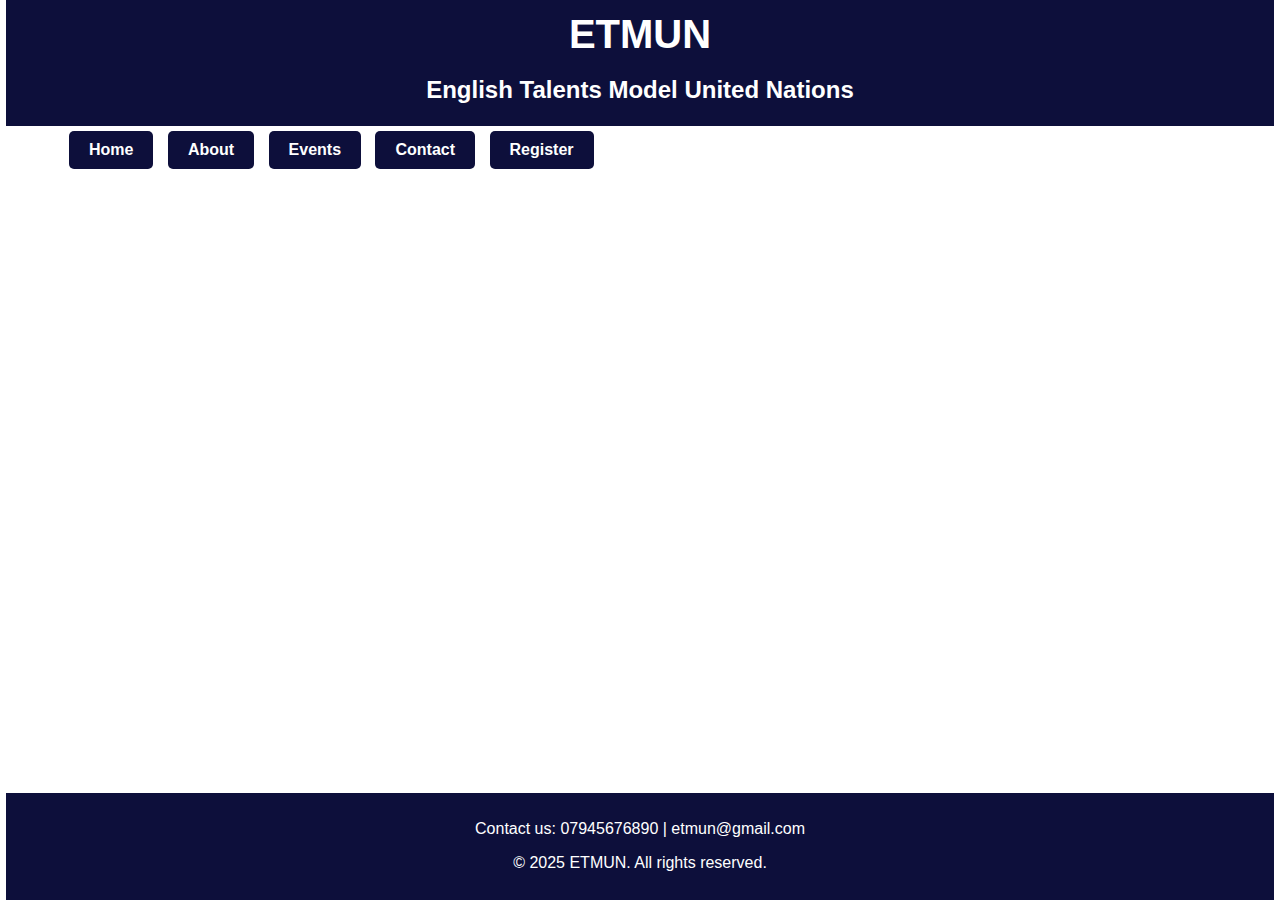
==== index.html @ 9c982068 "." ====
<!DOCTYPE html>
<html lang="en">
  <head>
    <meta charset="UTF-8" />
    <meta name="viewport" content="width=device-width, initial-scale=1.0" />
    <title>ETMUN</title>
    <link rel="stylesheet" href="style.css" />
  </head>
  <body>
    <header>
      <a class="titles" href="index.html">ETMUN</a>
      <h2 class="sub-titles">English Talents Model United Nations</h2>
    </header>

    <nav>
      <a href="index.html" class="nav-button">Home</a>
      <a href="about.html" class="nav-button">About</a>
      <a href="events.html" class="nav-button">Events</a>
      <a href="contact.html" class="nav-button">Contact</a>
      <a href="register.html" class="nav-button">Register</a>
    </nav>

    <script src="script.js"></script>

    <footer>
      <p>Contact us: 07945676890 | etmun@gmail.com</p>
      <p>© 2025 ETMUN. All rights reserved.</p>
    </footer>
  </body>
</html>
---- style.css ----
html,
body {
  height: 100%;
  display: flex;
  flex-direction: column;
  margin: 0%;
}

body {
  color: white;
  margin-left: 5%;
  margin-right: 5%;
  font-family: Helvetica, sans-serif;
  height: 100%;
}

.titles {
  color: white;
  font-size: 250%;
  font-weight: bold;
  margin-bottom: 10px;
  text-align: center;
  text-decoration: none;
}

.sub-titles {
  font-size: 150%;
  font-weight: bold;
  margin-bottom: 10px;
  text-align: center;
}

header {
  margin-left: -5%;
  margin-right: -5%;
  text-align: center;
  padding: 1%;
  background-color: #0d0f3b;
}
footer {
  margin-top: auto;
  margin-left: -5%;
  margin-right: -5%;
  text-align: center;
  padding: 1%;
  background-color: #0d0f3b;
}

.nav-button {
  display: inline-block;
  padding: 10px 20px;
  margin: 5px;
  background-color: #0d0f3b;
  color: white;
  text-decoration: none;
  font-weight: bold;
  border-radius: 5px;
  transition: background 0.3s ease-in-out;
}

.nav-button:hover {
  background-color: #161972;
}
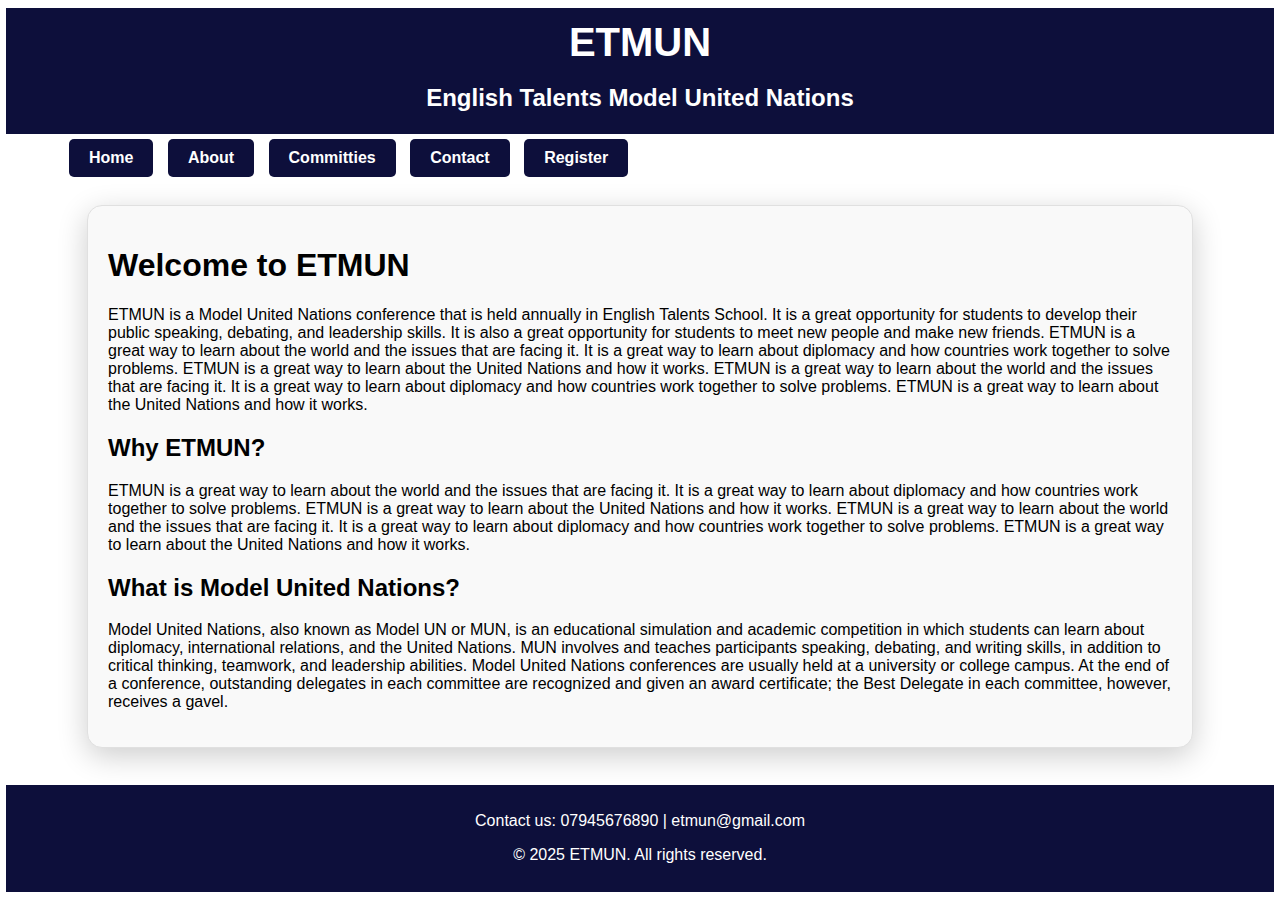
==== commit d0fd3809: "." ====
--- a/index.html
+++ b/index.html
@@ -11,20 +11,57 @@
       <a class="titles" href="index.html">ETMUN</a>
       <h2 class="sub-titles">English Talents Model United Nations</h2>
     </header>
-
     <nav>
       <a href="index.html" class="nav-button">Home</a>
       <a href="about.html" class="nav-button">About</a>
-      <a href="events.html" class="nav-button">Events</a>
+      <a href="comitties.html" class="nav-button">Committies</a>
       <a href="contact.html" class="nav-button">Contact</a>
       <a href="register.html" class="nav-button">Register</a>
     </nav>
-
-    <script src="script.js"></script>
+    <section class="content">
+      <h1>Welcome to ETMUN</h1>
+      <p>
+        ETMUN is a Model United Nations conference that is held annually in
+        English Talents School. It is a great opportunity for students to
+        develop their public speaking, debating, and leadership skills. It is
+        also a great opportunity for students to meet new people and make new
+        friends. ETMUN is a great way to learn about the world and the issues
+        that are facing it. It is a great way to learn about diplomacy and how
+        countries work together to solve problems. ETMUN is a great way to learn
+        about the United Nations and how it works. ETMUN is a great way to learn
+        about the world and the issues that are facing it. It is a great way to
+        learn about diplomacy and how countries work together to solve problems.
+        ETMUN is a great way to learn about the United Nations and how it works.
+      </p>
+      <h2>Why ETMUN?</h2>
+      <p>
+        ETMUN is a great way to learn about the world and the issues that are
+        facing it. It is a great way to learn about diplomacy and how countries
+        work together to solve problems. ETMUN is a great way to learn about the
+        United Nations and how it works. ETMUN is a great way to learn about the
+        world and the issues that are facing it. It is a great way to learn
+        about diplomacy and how countries work together to solve problems. ETMUN
+        is a great way to learn about the United Nations and how it works.
+      </p>
+      <h2>What is Model United Nations?</h2>
+      <p>
+        Model United Nations, also known as Model UN or MUN, is an educational
+        simulation and academic competition in which students can learn about
+        diplomacy, international relations, and the United Nations. MUN involves
+        and teaches participants speaking, debating, and writing skills, in
+        addition to critical thinking, teamwork, and leadership abilities. Model
+        United Nations conferences are usually held at a university or college
+        campus. At the end of a conference, outstanding delegates in each
+        committee are recognized and given an award certificate; the Best
+        Delegate in each committee, however, receives a gavel.
+      </p>
+    </section>
 
     <footer>
       <p>Contact us: 07945676890 | etmun@gmail.com</p>
       <p>© 2025 ETMUN. All rights reserved.</p>
     </footer>
+
+    <script src="script.js"></script>
   </body>
 </html>
--- a/style.css
+++ b/style.css
@@ -3,7 +3,6 @@
   height: 100%;
   display: flex;
   flex-direction: column;
-  margin: 0%;
 }
 
 body {
@@ -56,8 +55,24 @@
   font-weight: bold;
   border-radius: 5px;
   transition: background 0.3s ease-in-out;
+  transition: scale 1s ease-in-out;
 }
 
 .nav-button:hover {
   background-color: #161972;
+  transform: scale(1.1);
 }
+.content {
+  margin: 2%;
+  color: black; /* Text color */
+  padding: 20px; /* Increased padding for a more spacious feel */
+  border-radius: 15px; /* Softer rounded corners */
+  box-shadow: 0 8px 30px rgba(0, 0, 0, 0.2); /* Softer and larger shadow */
+  background-color: #f9f9f9; /* Light background color for contrast */
+  border: 1px solid #e0e0e0; /* Subtle border for definition */
+  transition: transform 0.3s ease; /* Smooth transformation on hover */
+}
+
+.content:hover {
+  transform: translateY(-5px); /* Slight lift effect on hover */
+}
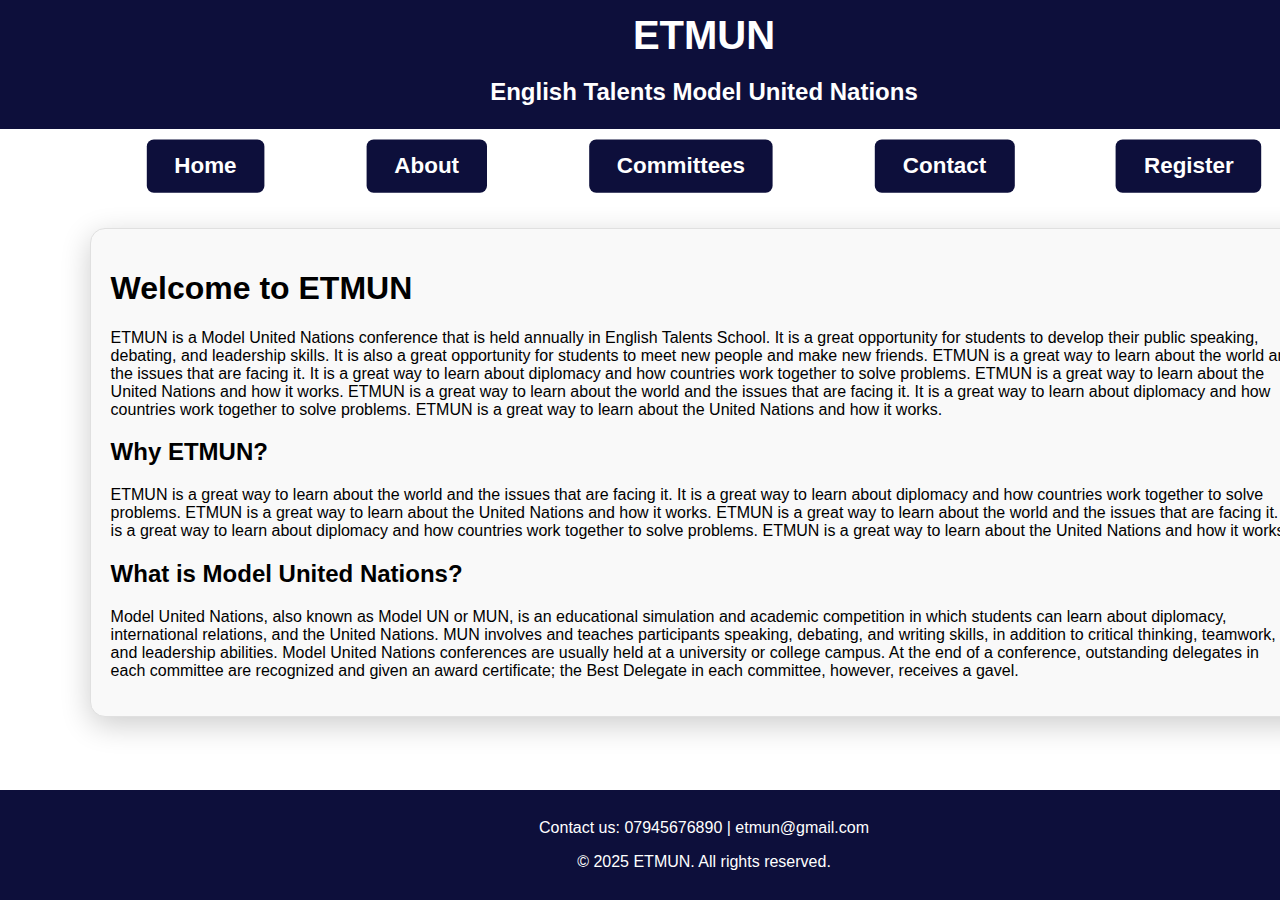
==== commit e8908940: "Fix typo in navigation link and remove unused script" ====
--- a/index.html
+++ b/index.html
@@ -14,7 +14,7 @@
     <nav>
       <a href="index.html" class="nav-button">Home</a>
       <a href="about.html" class="nav-button">About</a>
-      <a href="comitties.html" class="nav-button">Committies</a>
+      <a href="comitties.html" class="nav-button">Committees</a>
       <a href="contact.html" class="nav-button">Contact</a>
       <a href="register.html" class="nav-button">Register</a>
     </nav>
--- a/style.css
+++ b/style.css
@@ -1,16 +1,18 @@
 html,
 body {
   height: 100%;
+  width: 100%;
+  margin: 0;
   display: flex;
   flex-direction: column;
 }
-
 body {
   color: white;
   margin-left: 5%;
   margin-right: 5%;
   font-family: Helvetica, sans-serif;
   height: 100%;
+  width: 100%;
 }
 
 .titles {
@@ -21,7 +23,6 @@
   text-align: center;
   text-decoration: none;
 }
-
 .sub-titles {
   font-size: 150%;
   font-weight: bold;
@@ -45,6 +46,14 @@
   background-color: #0d0f3b;
 }
 
+nav {
+  display: flex;
+  justify-content: center;
+  align-items: center;
+  scale: 1.4;
+  padding: 1%;
+  gap: 5%;
+}
 .nav-button {
   display: inline-block;
   padding: 10px 20px;
@@ -54,14 +63,13 @@
   text-decoration: none;
   font-weight: bold;
   border-radius: 5px;
-  transition: background 0.3s ease-in-out;
-  transition: scale 1s ease-in-out;
+  transition: background 0.3s ease-in-out, transform 0.3s ease-in-out;
 }
-
 .nav-button:hover {
   background-color: #161972;
   transform: scale(1.1);
 }
+
 .content {
   margin: 2%;
   color: black; /* Text color */
@@ -72,7 +80,6 @@
   border: 1px solid #e0e0e0; /* Subtle border for definition */
   transition: transform 0.3s ease; /* Smooth transformation on hover */
 }
-
 .content:hover {
   transform: translateY(-5px); /* Slight lift effect on hover */
 }
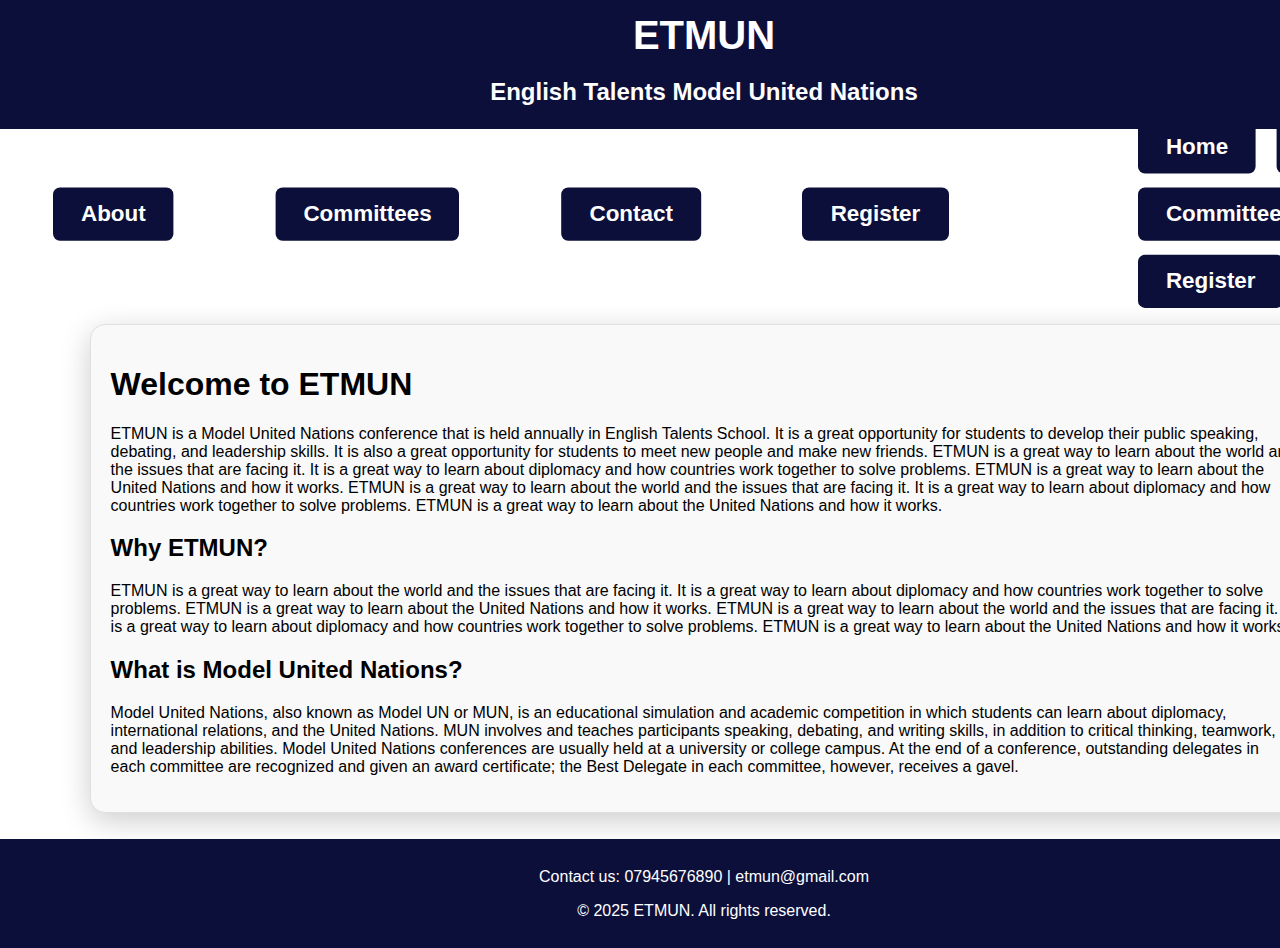
==== commit 8047e7df: "started to add responsive hamburger menu for navigation" ====
--- a/index.html
+++ b/index.html
@@ -16,8 +16,16 @@
       <a href="about.html" class="nav-button">About</a>
       <a href="comitties.html" class="nav-button">Committees</a>
       <a href="contact.html" class="nav-button">Contact</a>
-      <a href="register.html" class="nav-button">Register</a>
+      <a href="register.html" class="nav-button">Register</a> <br />
+      <div class="hamburger" id="hamburger">
+        <a href="index.html" class="nav-button">Home</a>
+        <a href="about.html" class="nav-button">About</a>
+        <a href="comitties.html" class="nav-button">Committees</a>
+        <a href="contact.html" class="nav-button">Contact</a>
+        <a href="register.html" class="nav-button">Register</a>
+      </div>
     </nav>
+
     <section class="content">
       <h1>Welcome to ETMUN</h1>
       <p>
--- a/style.css
+++ b/style.css
@@ -83,3 +83,30 @@
 .content:hover {
   transform: translateY(-5px); /* Slight lift effect on hover */
 }
+@media (max-width: 768px) {
+  nav {
+    scale: 0.55;
+    align-items: center;
+  }
+  .nav-button {
+    padding: 3% 7%;
+    border-radius: 5px;
+  }
+  header {
+    width: 100%;
+    padding-top: 5%;
+  }
+  footer {
+    width: 100%;
+  }
+  .content {
+    margin-left: -4%;
+    scale: 0.97;
+  }
+  .titles {
+    font-size: 100%;
+  }
+  .sub-titles {
+    font-size: 100%;
+  }
+}
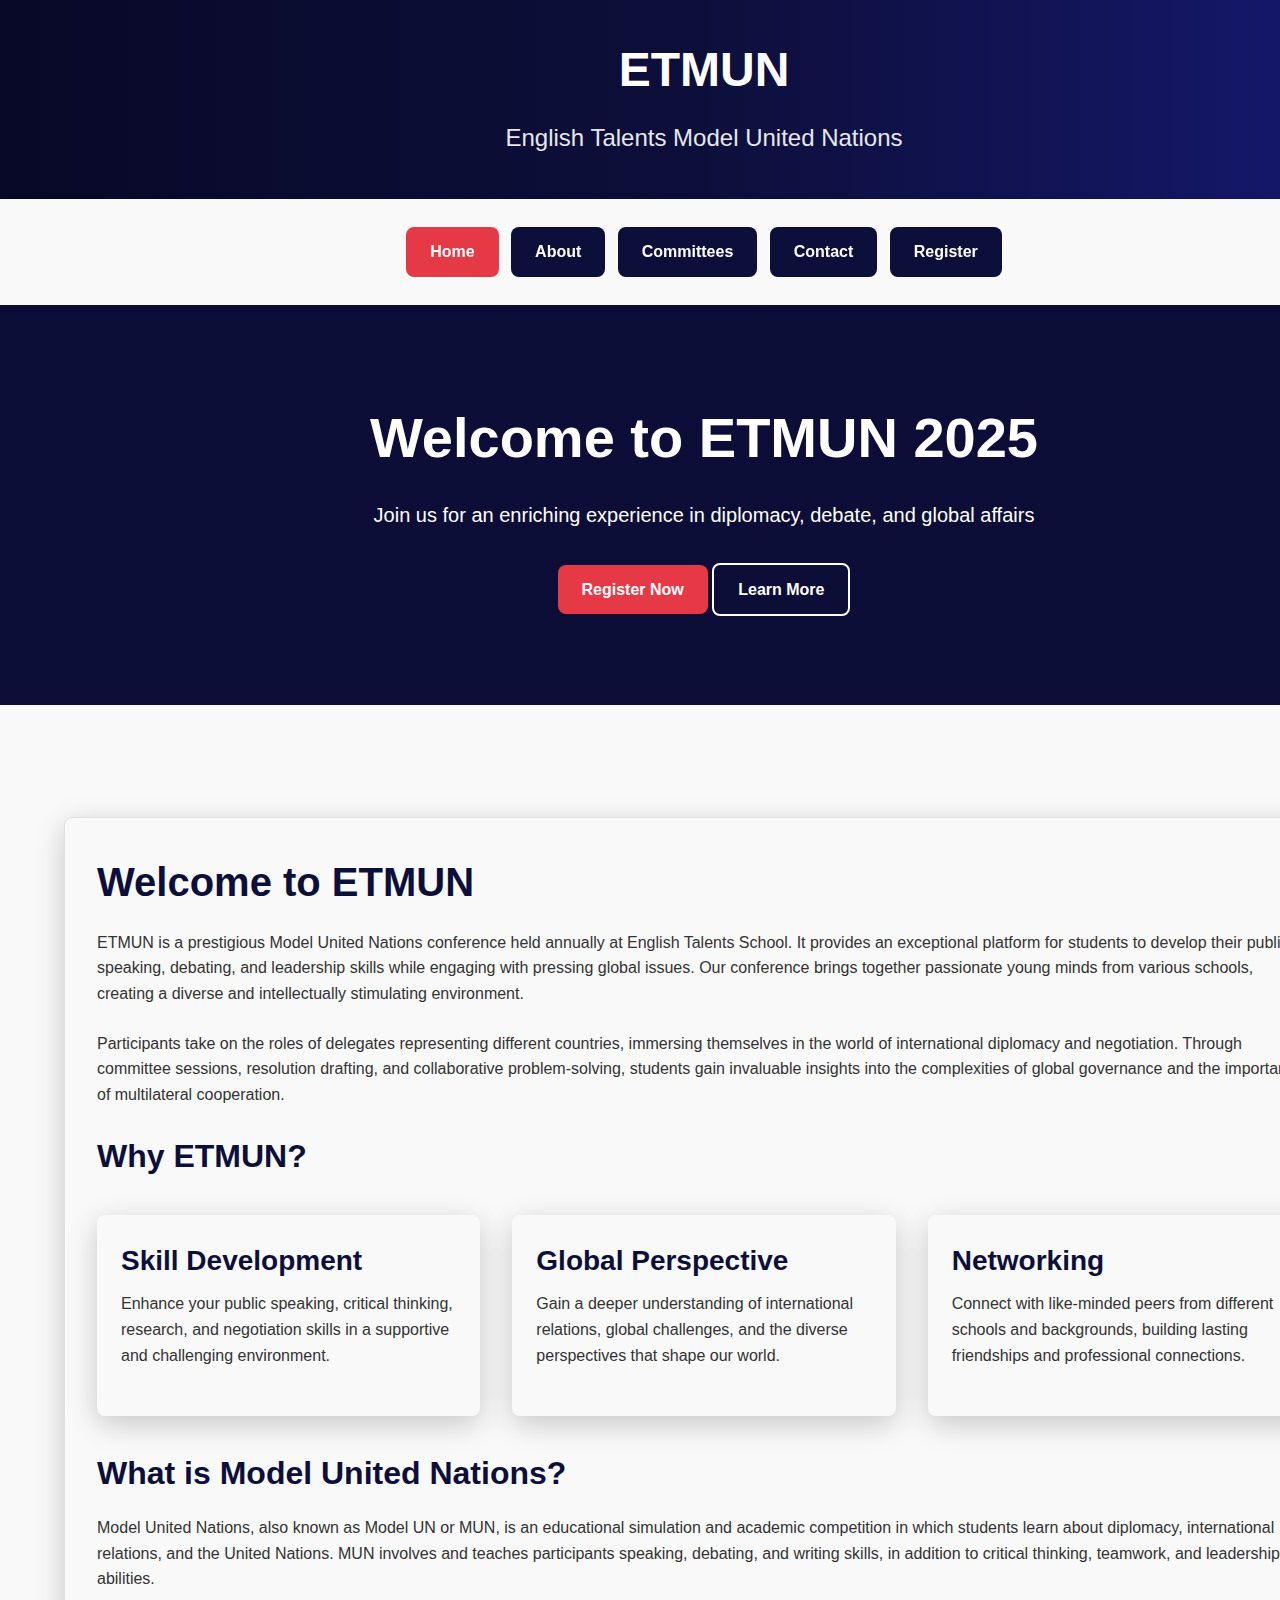
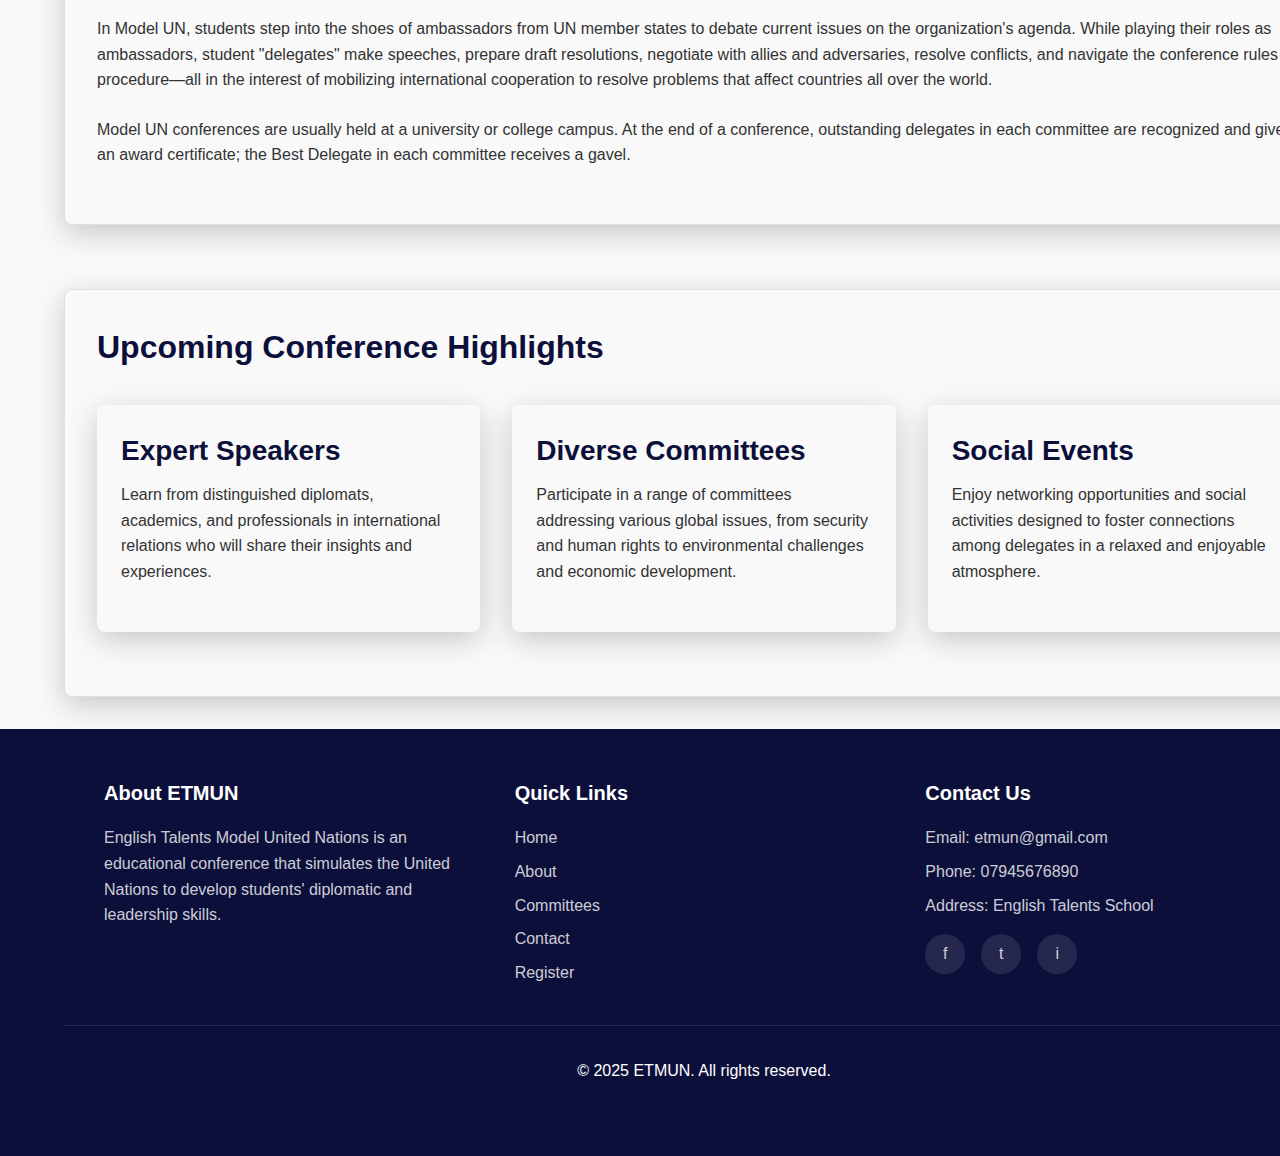
==== commit 6d982697: "Add upgrade plan and todo list for ETMUN website improvements" ====
--- a/index.html
+++ b/index.html
@@ -3,71 +3,179 @@
   <head>
     <meta charset="UTF-8" />
     <meta name="viewport" content="width=device-width, initial-scale=1.0" />
-    <title>ETMUN</title>
+    <meta name="description" content="ETMUN - English Talents Model United Nations conference for students to develop public speaking, debating, and leadership skills." />
+    <title>ETMUN - English Talents Model United Nations</title>
     <link rel="stylesheet" href="style.css" />
+    <link rel="icon" href="images/favicon.ico" type="image/x-icon" />
   </head>
   <body>
     <header>
       <a class="titles" href="index.html">ETMUN</a>
       <h2 class="sub-titles">English Talents Model United Nations</h2>
     </header>
+
     <nav>
-      <a href="index.html" class="nav-button">Home</a>
-      <a href="about.html" class="nav-button">About</a>
-      <a href="comitties.html" class="nav-button">Committees</a>
-      <a href="contact.html" class="nav-button">Contact</a>
-      <a href="register.html" class="nav-button">Register</a> <br />
-      <div class="hamburger" id="hamburger">
+      <button class="mobile-menu-btn">☰</button>
+      <div class="nav-links">
         <a href="index.html" class="nav-button">Home</a>
         <a href="about.html" class="nav-button">About</a>
-        <a href="comitties.html" class="nav-button">Committees</a>
+        <a href="committees.html" class="nav-button">Committees</a>
         <a href="contact.html" class="nav-button">Contact</a>
         <a href="register.html" class="nav-button">Register</a>
       </div>
     </nav>
 
-    <section class="content">
+    <section class="hero">
+      <div class="hero-content">
+        <h1>Welcome to ETMUN 2025</h1>
+        <p>Join us for an enriching experience in diplomacy, debate, and global affairs</p>
+        <div>
+          <a href="register.html" class="btn">Register Now</a>
+          <a href="#about-section" class="btn btn-outline">Learn More</a>
+        </div>
+      </div>
+    </section>
+
+    <div id="countdown" class="countdown text-center mb-5"></div>
+
+    <section id="about-section" class="content">
       <h1>Welcome to ETMUN</h1>
       <p>
-        ETMUN is a Model United Nations conference that is held annually in
-        English Talents School. It is a great opportunity for students to
-        develop their public speaking, debating, and leadership skills. It is
-        also a great opportunity for students to meet new people and make new
-        friends. ETMUN is a great way to learn about the world and the issues
-        that are facing it. It is a great way to learn about diplomacy and how
-        countries work together to solve problems. ETMUN is a great way to learn
-        about the United Nations and how it works. ETMUN is a great way to learn
-        about the world and the issues that are facing it. It is a great way to
-        learn about diplomacy and how countries work together to solve problems.
-        ETMUN is a great way to learn about the United Nations and how it works.
+        ETMUN is a prestigious Model United Nations conference held annually at
+        English Talents School. It provides an exceptional platform for students to
+        develop their public speaking, debating, and leadership skills while
+        engaging with pressing global issues. Our conference brings together
+        passionate young minds from various schools, creating a diverse and
+        intellectually stimulating environment.
       </p>
+      <p>
+        Participants take on the roles of delegates representing different countries,
+        immersing themselves in the world of international diplomacy and
+        negotiation. Through committee sessions, resolution drafting, and
+        collaborative problem-solving, students gain invaluable insights into the
+        complexities of global governance and the importance of multilateral
+        cooperation.
+      </p>
+
       <h2>Why ETMUN?</h2>
-      <p>
-        ETMUN is a great way to learn about the world and the issues that are
-        facing it. It is a great way to learn about diplomacy and how countries
-        work together to solve problems. ETMUN is a great way to learn about the
-        United Nations and how it works. ETMUN is a great way to learn about the
-        world and the issues that are facing it. It is a great way to learn
-        about diplomacy and how countries work together to solve problems. ETMUN
-        is a great way to learn about the United Nations and how it works.
-      </p>
+      <div class="card-container">
+        <div class="card">
+          <div class="card-content">
+            <h3>Skill Development</h3>
+            <p>
+              Enhance your public speaking, critical thinking, research, and
+              negotiation skills in a supportive and challenging environment.
+            </p>
+          </div>
+        </div>
+        <div class="card">
+          <div class="card-content">
+            <h3>Global Perspective</h3>
+            <p>
+              Gain a deeper understanding of international relations, global
+              challenges, and the diverse perspectives that shape our world.
+            </p>
+          </div>
+        </div>
+        <div class="card">
+          <div class="card-content">
+            <h3>Networking</h3>
+            <p>
+              Connect with like-minded peers from different schools and backgrounds,
+              building lasting friendships and professional connections.
+            </p>
+          </div>
+        </div>
+      </div>
+
       <h2>What is Model United Nations?</h2>
       <p>
         Model United Nations, also known as Model UN or MUN, is an educational
-        simulation and academic competition in which students can learn about
+        simulation and academic competition in which students learn about
         diplomacy, international relations, and the United Nations. MUN involves
         and teaches participants speaking, debating, and writing skills, in
-        addition to critical thinking, teamwork, and leadership abilities. Model
-        United Nations conferences are usually held at a university or college
+        addition to critical thinking, teamwork, and leadership abilities.
+      </p>
+      <p>
+        In Model UN, students step into the shoes of ambassadors from UN member
+        states to debate current issues on the organization's agenda. While
+        playing their roles as ambassadors, student "delegates" make speeches,
+        prepare draft resolutions, negotiate with allies and adversaries, resolve
+        conflicts, and navigate the conference rules of procedure—all in the
+        interest of mobilizing international cooperation to resolve problems that
+        affect countries all over the world.
+      </p>
+      <p>
+        Model UN conferences are usually held at a university or college
         campus. At the end of a conference, outstanding delegates in each
         committee are recognized and given an award certificate; the Best
-        Delegate in each committee, however, receives a gavel.
+        Delegate in each committee receives a gavel.
       </p>
     </section>
 
+    <section class="content">
+      <h2>Upcoming Conference Highlights</h2>
+      <div class="card-container">
+        <div class="card">
+          <div class="card-content">
+            <h3>Expert Speakers</h3>
+            <p>
+              Learn from distinguished diplomats, academics, and professionals in
+              international relations who will share their insights and experiences.
+            </p>
+          </div>
+        </div>
+        <div class="card">
+          <div class="card-content">
+            <h3>Diverse Committees</h3>
+            <p>
+              Participate in a range of committees addressing various global issues,
+              from security and human rights to environmental challenges and economic
+              development.
+            </p>
+          </div>
+        </div>
+        <div class="card">
+          <div class="card-content">
+            <h3>Social Events</h3>
+            <p>
+              Enjoy networking opportunities and social activities designed to foster
+              connections among delegates in a relaxed and enjoyable atmosphere.
+            </p>
+          </div>
+        </div>
+      </div>
+    </section>
+
     <footer>
-      <p>Contact us: 07945676890 | etmun@gmail.com</p>
-      <p>© 2025 ETMUN. All rights reserved.</p>
+      <div class="footer-container">
+        <div class="footer-section">
+          <h3>About ETMUN</h3>
+          <p>English Talents Model United Nations is an educational conference that simulates the United Nations to develop students' diplomatic and leadership skills.</p>
+        </div>
+        <div class="footer-section">
+          <h3>Quick Links</h3>
+          <p><a href="index.html">Home</a></p>
+          <p><a href="about.html">About</a></p>
+          <p><a href="committees.html">Committees</a></p>
+          <p><a href="contact.html">Contact</a></p>
+          <p><a href="register.html">Register</a></p>
+        </div>
+        <div class="footer-section">
+          <h3>Contact Us</h3>
+          <p>Email: etmun@gmail.com</p>
+          <p>Phone: 07945676890</p>
+          <p>Address: English Talents School</p>
+          <div class="social-links">
+            <a href="#" aria-label="Facebook">f</a>
+            <a href="#" aria-label="Twitter">t</a>
+            <a href="#" aria-label="Instagram">i</a>
+          </div>
+        </div>
+      </div>
+      <div class="copyright">
+        <p>© 2025 ETMUN. All rights reserved.</p>
+      </div>
     </footer>
 
     <script src="script.js"></script>
--- a/style.css
+++ b/style.css
@@ -1,3 +1,26 @@
+/* ETMUN Website Styles - Upgraded Version */
+:root {
+  --primary-color: #0d0f3b;
+  --primary-light: #161972;
+  --primary-dark: #080928;
+  --accent-color: #e63946;
+  --text-light: #ffffff;
+  --text-dark: #333333;
+  --background-light: #f9f9f9;
+  --background-gray: #f1f1f1;
+  --shadow: 0 8px 30px rgba(0, 0, 0, 0.2);
+  --transition: all 0.3s ease;
+  --border-radius: 8px;
+  --container-padding: 5%;
+}
+
+/* Base Styles */
+* {
+  box-sizing: border-box;
+  margin: 0;
+  padding: 0;
+}
+
 html,
 body {
   height: 100%;
@@ -5,108 +28,468 @@
   margin: 0;
   display: flex;
   flex-direction: column;
-}
+  font-family: 'Helvetica Neue', Helvetica, Arial, sans-serif;
+  line-height: 1.6;
+  color: var(--text-dark);
+  background-color: var(--background-light);
+}
+
 body {
-  color: white;
-  margin-left: 5%;
-  margin-right: 5%;
-  font-family: Helvetica, sans-serif;
-  height: 100%;
-  width: 100%;
+  margin-left: var(--container-padding);
+  margin-right: var(--container-padding);
+}
+
+/* Typography */
+h1, h2, h3, h4, h5, h6 {
+  margin-bottom: 1rem;
+  color: var(--primary-color);
+  font-weight: bold;
+}
+
+h1 {
+  font-size: 2.5rem;
+}
+
+h2 {
+  font-size: 2rem;
+}
+
+h3 {
+  font-size: 1.75rem;
+}
+
+p {
+  margin-bottom: 1.5rem;
+}
+
+a {
+  color: var(--primary-light);
+  text-decoration: none;
+  transition: var(--transition);
+}
+
+a:hover {
+  color: var(--accent-color);
+}
+
+/* Header Styles */
+header {
+  margin-left: calc(-1 * var(--container-padding));
+  margin-right: calc(-1 * var(--container-padding));
+  text-align: center;
+  padding: 2rem 1rem;
+  background-color: var(--primary-color);
+  background-image: linear-gradient(to right, var(--primary-dark), var(--primary-color), var(--primary-light));
+  box-shadow: var(--shadow);
 }
 
 .titles {
-  color: white;
-  font-size: 250%;
+  color: var(--text-light);
+  font-size: 3rem;
   font-weight: bold;
   margin-bottom: 10px;
   text-align: center;
   text-decoration: none;
-}
+  display: inline-block;
+  transition: var(--transition);
+}
+
+.titles:hover {
+  transform: scale(1.05);
+  color: var(--text-light);
+}
+
 .sub-titles {
-  font-size: 150%;
-  font-weight: bold;
+  color: var(--text-light);
+  font-size: 1.5rem;
+  font-weight: normal;
   margin-bottom: 10px;
   text-align: center;
-}
-
-header {
-  margin-left: -5%;
-  margin-right: -5%;
-  text-align: center;
-  padding: 1%;
-  background-color: #0d0f3b;
-}
-footer {
-  margin-top: auto;
-  margin-left: -5%;
-  margin-right: -5%;
-  text-align: center;
-  padding: 1%;
-  background-color: #0d0f3b;
-}
-
+  opacity: 0.9;
+}
+
+/* Navigation */
 nav {
   display: flex;
   justify-content: center;
   align-items: center;
-  scale: 1.4;
-  padding: 1%;
-  gap: 5%;
-}
+  padding: 1.5rem 0;
+  gap: 1rem;
+  flex-wrap: wrap;
+  position: sticky;
+  top: 0;
+  background-color: var(--background-light);
+  z-index: 100;
+  margin-left: calc(-1 * var(--container-padding));
+  margin-right: calc(-1 * var(--container-padding));
+  padding-left: var(--container-padding);
+  padding-right: var(--container-padding);
+  box-shadow: 0 2px 10px rgba(0, 0, 0, 0.1);
+}
+
 .nav-button {
   display: inline-block;
-  padding: 10px 20px;
-  margin: 5px;
-  background-color: #0d0f3b;
-  color: white;
+  padding: 0.75rem 1.5rem;
+  margin: 0.25rem;
+  background-color: var(--primary-color);
+  color: var(--text-light);
   text-decoration: none;
   font-weight: bold;
-  border-radius: 5px;
-  transition: background 0.3s ease-in-out, transform 0.3s ease-in-out;
-}
+  border-radius: var(--border-radius);
+  transition: var(--transition);
+}
+
 .nav-button:hover {
-  background-color: #161972;
-  transform: scale(1.1);
-}
-
+  background-color: var(--primary-light);
+  transform: translateY(-3px);
+  box-shadow: 0 4px 8px rgba(0, 0, 0, 0.2);
+}
+
+.nav-button.active {
+  background-color: var(--accent-color);
+}
+
+.mobile-menu-btn {
+  display: none;
+  background: none;
+  border: none;
+  font-size: 1.5rem;
+  color: var(--primary-color);
+  cursor: pointer;
+}
+
+/* Content Sections */
 .content {
-  margin: 2%;
-  color: black; /* Text color */
-  padding: 20px; /* Increased padding for a more spacious feel */
-  border-radius: 15px; /* Softer rounded corners */
-  box-shadow: 0 8px 30px rgba(0, 0, 0, 0.2); /* Softer and larger shadow */
-  background-color: #f9f9f9; /* Light background color for contrast */
-  border: 1px solid #e0e0e0; /* Subtle border for definition */
-  transition: transform 0.3s ease; /* Smooth transformation on hover */
-}
+  margin: 2rem 0;
+  color: var(--text-dark);
+  padding: 2rem;
+  border-radius: var(--border-radius);
+  box-shadow: var(--shadow);
+  background-color: var(--background-light);
+  border: 1px solid #e0e0e0;
+  transition: var(--transition);
+}
+
 .content:hover {
-  transform: translateY(-5px); /* Slight lift effect on hover */
-}
+  transform: translateY(-5px);
+  box-shadow: 0 12px 30px rgba(0, 0, 0, 0.15);
+}
+
+/* Hero Section */
+.hero {
+  position: relative;
+  margin-left: calc(-1 * var(--container-padding));
+  margin-right: calc(-1 * var(--container-padding));
+  height: 60vh;
+  min-height: 400px;
+  display: flex;
+  align-items: center;
+  justify-content: center;
+  text-align: center;
+  color: var(--text-light);
+  background-color: var(--primary-dark);
+  background-image: linear-gradient(rgba(13, 15, 59, 0.8), rgba(13, 15, 59, 0.8)), url('images/hero-background.jpg');
+  background-size: cover;
+  background-position: center;
+  margin-bottom: 2rem;
+}
+
+.hero-content {
+  max-width: 800px;
+  padding: 2rem;
+}
+
+.hero h1 {
+  font-size: 3.5rem;
+  margin-bottom: 1rem;
+  color: var(--text-light);
+}
+
+.hero p {
+  font-size: 1.25rem;
+  margin-bottom: 2rem;
+}
+
+.btn {
+  display: inline-block;
+  padding: 0.75rem 1.5rem;
+  background-color: var(--accent-color);
+  color: var(--text-light);
+  text-decoration: none;
+  font-weight: bold;
+  border-radius: var(--border-radius);
+  transition: var(--transition);
+  border: none;
+  cursor: pointer;
+}
+
+.btn:hover {
+  background-color: #d32836;
+  transform: translateY(-3px);
+  box-shadow: 0 4px 8px rgba(0, 0, 0, 0.2);
+}
+
+.btn-outline {
+  background-color: transparent;
+  border: 2px solid var(--text-light);
+}
+
+.btn-outline:hover {
+  background-color: var(--text-light);
+  color: var(--primary-color);
+}
+
+/* Card Layout */
+.card-container {
+  display: grid;
+  grid-template-columns: repeat(auto-fill, minmax(300px, 1fr));
+  gap: 2rem;
+  margin: 2rem 0;
+}
+
+.card {
+  background-color: var(--background-light);
+  border-radius: var(--border-radius);
+  box-shadow: var(--shadow);
+  overflow: hidden;
+  transition: var(--transition);
+}
+
+.card:hover {
+  transform: translateY(-10px);
+  box-shadow: 0 15px 30px rgba(0, 0, 0, 0.2);
+}
+
+.card-img {
+  width: 100%;
+  height: 200px;
+  object-fit: cover;
+}
+
+.card-content {
+  padding: 1.5rem;
+}
+
+.card h3 {
+  margin-bottom: 0.5rem;
+}
+
+/* Form Styles */
+.form-group {
+  margin-bottom: 1.5rem;
+}
+
+label {
+  display: block;
+  margin-bottom: 0.5rem;
+  font-weight: bold;
+}
+
+input, textarea, select {
+  width: 100%;
+  padding: 0.75rem;
+  border: 1px solid #ddd;
+  border-radius: var(--border-radius);
+  font-family: inherit;
+  font-size: 1rem;
+  transition: var(--transition);
+}
+
+input:focus, textarea:focus, select:focus {
+  outline: none;
+  border-color: var(--primary-light);
+  box-shadow: 0 0 0 3px rgba(22, 25, 114, 0.1);
+}
+
+textarea {
+  min-height: 150px;
+  resize: vertical;
+}
+
+/* Footer */
+footer {
+  margin-top: auto;
+  margin-left: calc(-1 * var(--container-padding));
+  margin-right: calc(-1 * var(--container-padding));
+  background-color: var(--primary-color);
+  color: var(--text-light);
+  padding: 3rem var(--container-padding);
+}
+
+.footer-container {
+  display: grid;
+  grid-template-columns: repeat(auto-fit, minmax(250px, 1fr));
+  gap: 2rem;
+  max-width: 1200px;
+  margin: 0 auto;
+}
+
+.footer-section h3 {
+  color: var(--text-light);
+  margin-bottom: 1rem;
+  font-size: 1.25rem;
+}
+
+.footer-section p, .footer-section a {
+  color: rgba(255, 255, 255, 0.8);
+  margin-bottom: 0.5rem;
+}
+
+.footer-section a:hover {
+  color: var(--text-light);
+}
+
+.social-links {
+  display: flex;
+  gap: 1rem;
+  margin-top: 1rem;
+}
+
+.social-links a {
+  display: inline-flex;
+  align-items: center;
+  justify-content: center;
+  width: 40px;
+  height: 40px;
+  background-color: rgba(255, 255, 255, 0.1);
+  border-radius: 50%;
+  transition: var(--transition);
+}
+
+.social-links a:hover {
+  background-color: var(--accent-color);
+  transform: translateY(-3px);
+}
+
+.copyright {
+  text-align: center;
+  padding-top: 2rem;
+  margin-top: 2rem;
+  border-top: 1px solid rgba(255, 255, 255, 0.1);
+}
+
+/* Utility Classes */
+.text-center {
+  text-align: center;
+}
+
+.mt-1 { margin-top: 0.5rem; }
+.mt-2 { margin-top: 1rem; }
+.mt-3 { margin-top: 1.5rem; }
+.mt-4 { margin-top: 2rem; }
+.mt-5 { margin-top: 3rem; }
+
+.mb-1 { margin-bottom: 0.5rem; }
+.mb-2 { margin-bottom: 1rem; }
+.mb-3 { margin-bottom: 1.5rem; }
+.mb-4 { margin-bottom: 2rem; }
+.mb-5 { margin-bottom: 3rem; }
+
+/* Accordion */
+.accordion {
+  margin-bottom: 1rem;
+}
+
+.accordion-header {
+  background-color: var(--background-gray);
+  padding: 1rem;
+  cursor: pointer;
+  border-radius: var(--border-radius);
+  font-weight: bold;
+  display: flex;
+  justify-content: space-between;
+  align-items: center;
+  transition: var(--transition);
+}
+
+.accordion-header:hover {
+  background-color: #e9e9e9;
+}
+
+.accordion-content {
+  padding: 0;
+  max-height: 0;
+  overflow: hidden;
+  transition: max-height 0.3s ease, padding 0.3s ease;
+}
+
+.accordion-content.active {
+  padding: 1rem;
+  max-height: 500px;
+  border: 1px solid #e9e9e9;
+  border-top: none;
+  border-radius: 0 0 var(--border-radius) var(--border-radius);
+}
+
+/* Responsive Design */
+@media (max-width: 992px) {
+  .hero h1 {
+    font-size: 3rem;
+  }
+}
+
 @media (max-width: 768px) {
+  :root {
+    --container-padding: 3%;
+  }
+  
+  .hero {
+    height: 50vh;
+  }
+  
+  .hero h1 {
+    font-size: 2.5rem;
+  }
+  
+  .mobile-menu-btn {
+    display: block;
+  }
+  
   nav {
-    scale: 0.55;
-    align-items: center;
-  }
+    flex-direction: column;
+    align-items: flex-start;
+    padding: 1rem var(--container-padding);
+  }
+  
+  .nav-links {
+    display: none;
+    width: 100%;
+    flex-direction: column;
+  }
+  
+  .nav-links.active {
+    display: flex;
+  }
+  
   .nav-button {
-    padding: 3% 7%;
-    border-radius: 5px;
-  }
-  header {
     width: 100%;
-    padding-top: 5%;
-  }
-  footer {
-    width: 100%;
-  }
+    text-align: center;
+    margin: 0.25rem 0;
+  }
+}
+
+@media (max-width: 576px) {
+  h1 {
+    font-size: 2rem;
+  }
+  
+  h2 {
+    font-size: 1.75rem;
+  }
+  
+  .hero h1 {
+    font-size: 2rem;
+  }
+  
+  .hero p {
+    font-size: 1rem;
+  }
+  
   .content {
-    margin-left: -4%;
-    scale: 0.97;
-  }
-  .titles {
-    font-size: 100%;
-  }
-  .sub-titles {
-    font-size: 100%;
-  }
-}
+    padding: 1.5rem;
+  }
+  
+  .footer-container {
+    grid-template-columns: 1fr;
+  }
+}
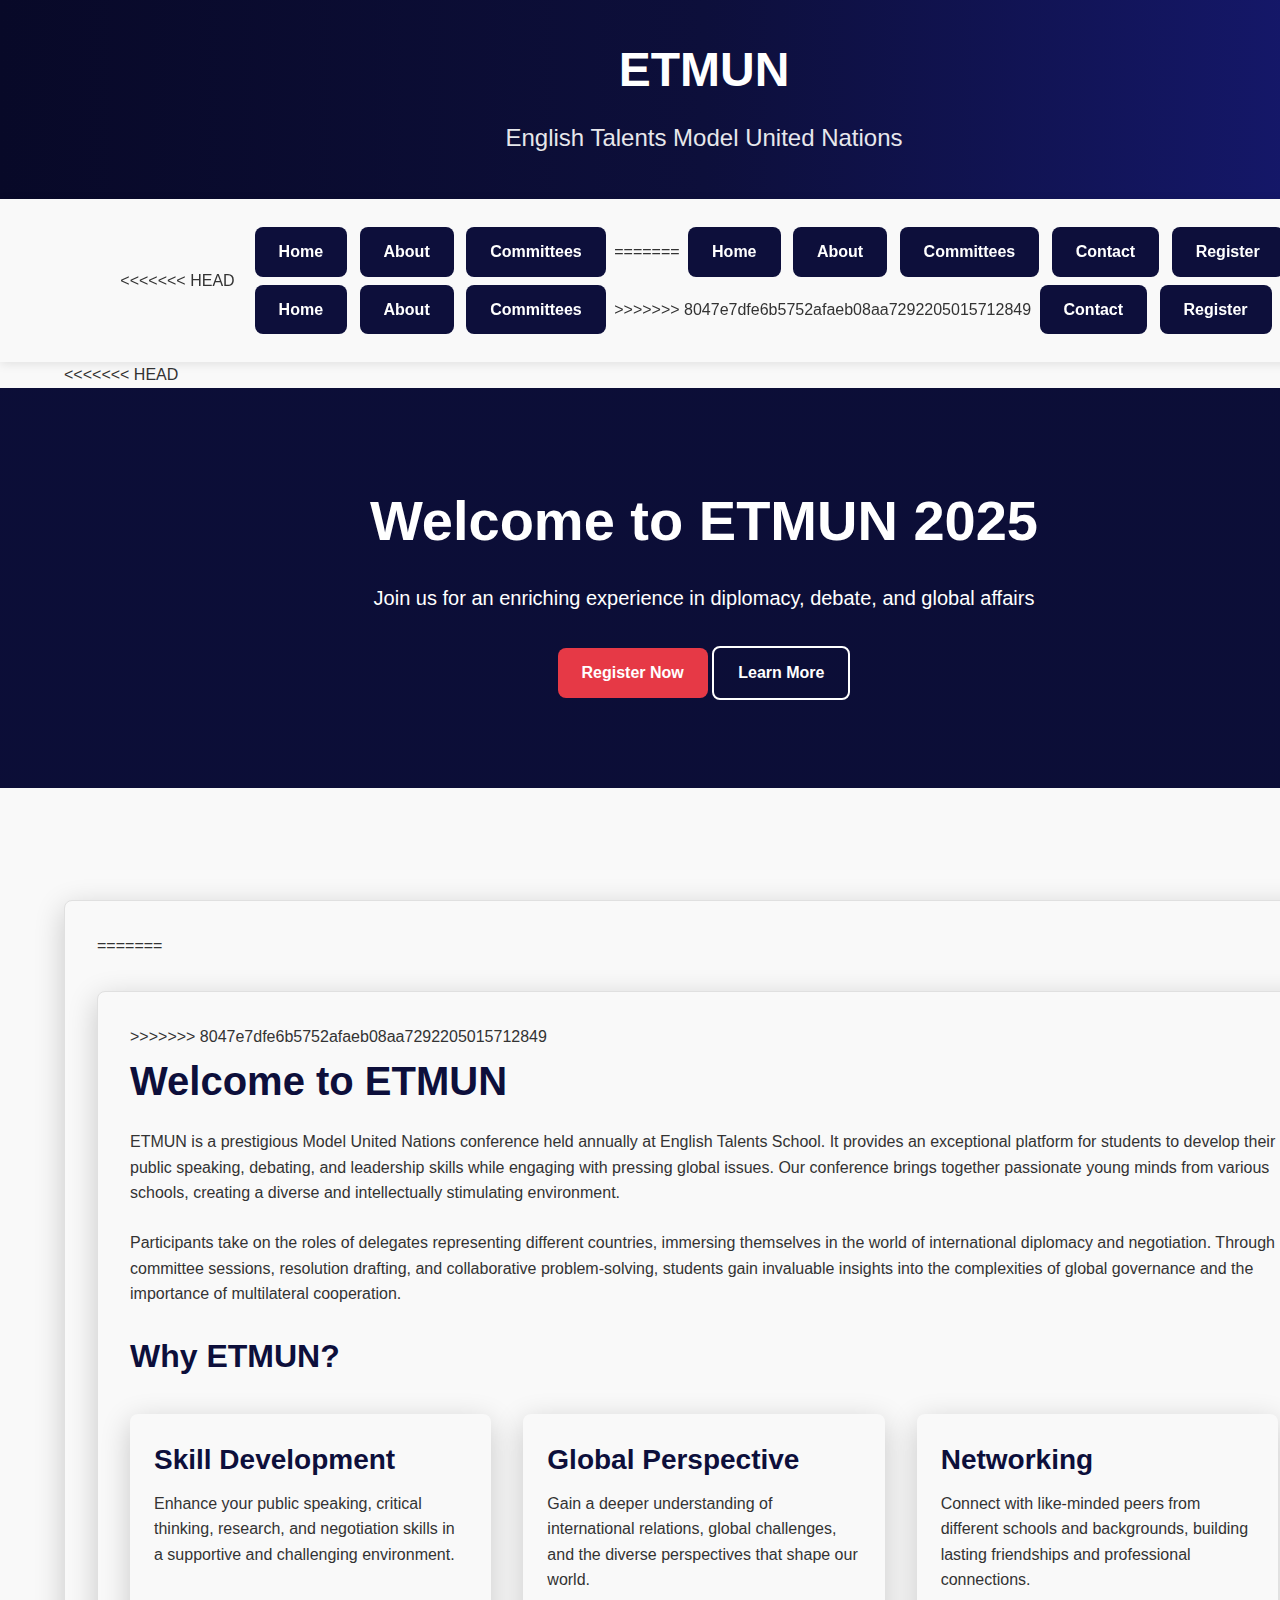
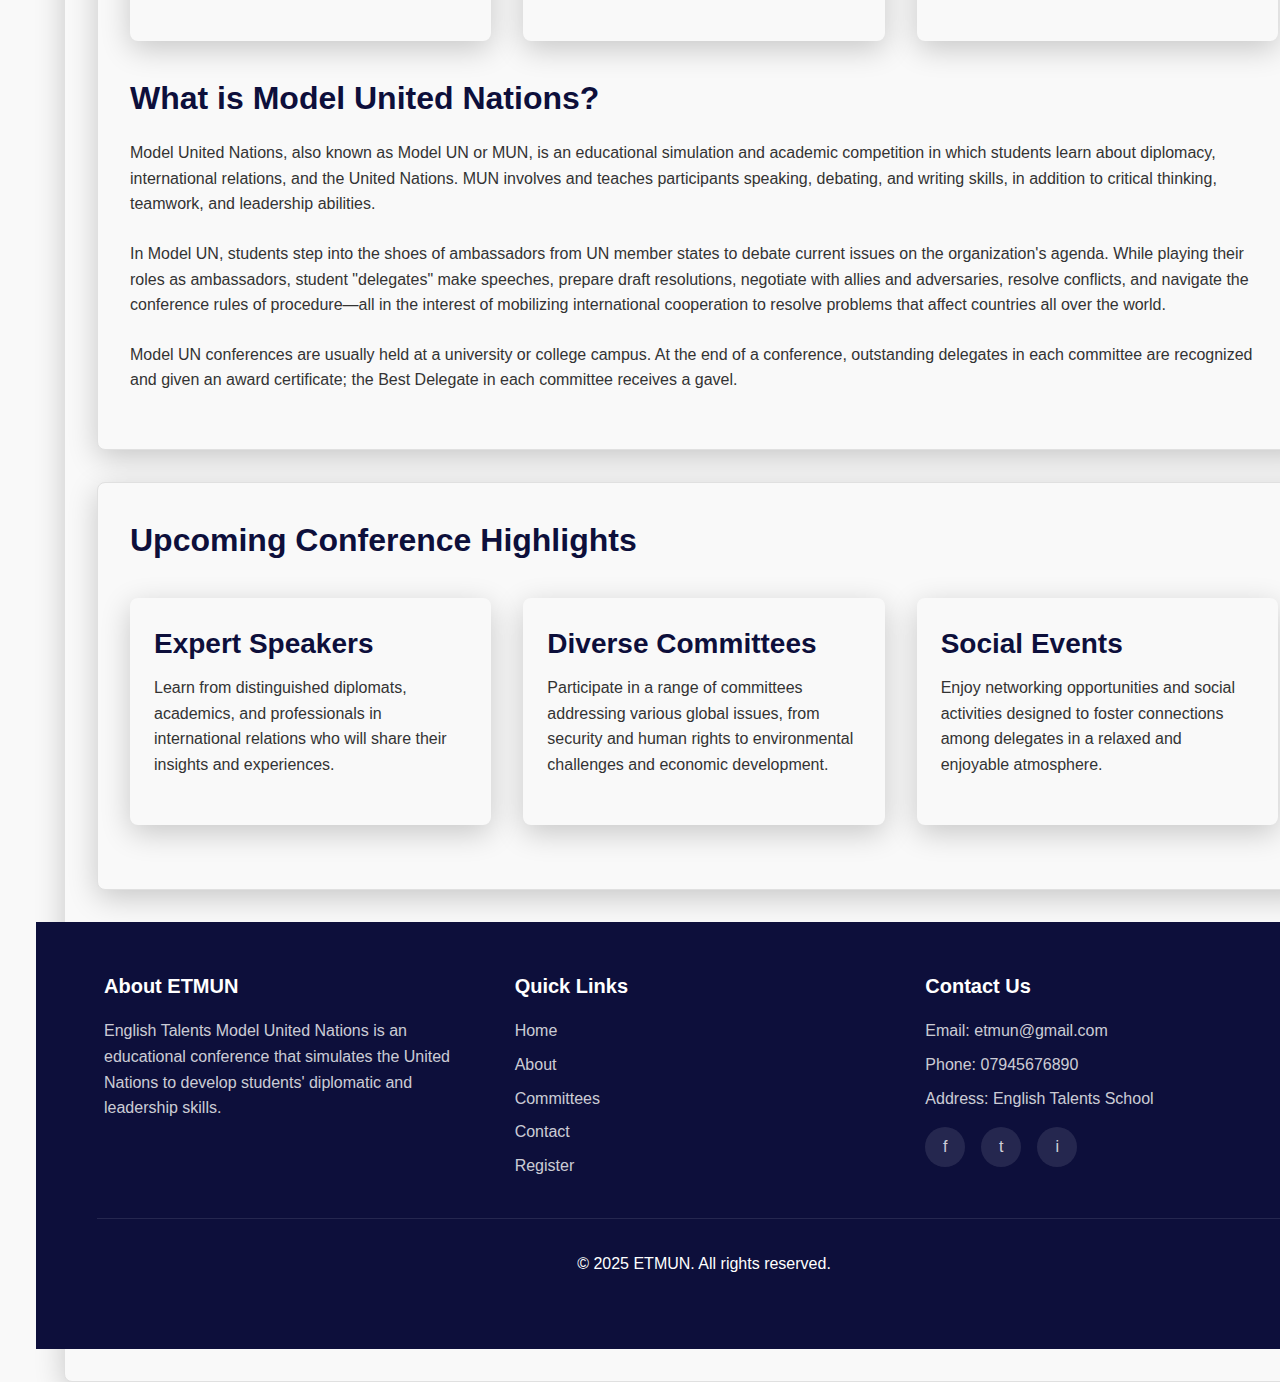
==== commit edaadeae: "Merge branch 'main' of https://github.com/mariomousalli/mun-website" ====
--- a/index.html
+++ b/index.html
@@ -15,16 +15,29 @@
     </header>
 
     <nav>
+<<<<<<< HEAD
       <button class="mobile-menu-btn">☰</button>
       <div class="nav-links">
         <a href="index.html" class="nav-button">Home</a>
         <a href="about.html" class="nav-button">About</a>
         <a href="committees.html" class="nav-button">Committees</a>
+=======
+      <a href="index.html" class="nav-button">Home</a>
+      <a href="about.html" class="nav-button">About</a>
+      <a href="comitties.html" class="nav-button">Committees</a>
+      <a href="contact.html" class="nav-button">Contact</a>
+      <a href="register.html" class="nav-button">Register</a> <br />
+      <div class="hamburger" id="hamburger">
+        <a href="index.html" class="nav-button">Home</a>
+        <a href="about.html" class="nav-button">About</a>
+        <a href="comitties.html" class="nav-button">Committees</a>
+>>>>>>> 8047e7dfe6b5752afaeb08aa7292205015712849
         <a href="contact.html" class="nav-button">Contact</a>
         <a href="register.html" class="nav-button">Register</a>
       </div>
     </nav>
 
+<<<<<<< HEAD
     <section class="hero">
       <div class="hero-content">
         <h1>Welcome to ETMUN 2025</h1>
@@ -39,6 +52,9 @@
     <div id="countdown" class="countdown text-center mb-5"></div>
 
     <section id="about-section" class="content">
+=======
+    <section class="content">
+>>>>>>> 8047e7dfe6b5752afaeb08aa7292205015712849
       <h1>Welcome to ETMUN</h1>
       <p>
         ETMUN is a prestigious Model United Nations conference held annually at
--- a/style.css
+++ b/style.css
@@ -463,6 +463,7 @@
   
   .nav-button {
     width: 100%;
+<<<<<<< HEAD
     text-align: center;
     margin: 0.25rem 0;
   }
@@ -491,5 +492,21 @@
   
   .footer-container {
     grid-template-columns: 1fr;
-  }
-}
+=======
+    padding-top: 5%;
+  }
+  footer {
+    width: 100%;
+  }
+  .content {
+    margin-left: -4%;
+    scale: 0.97;
+  }
+  .titles {
+    font-size: 100%;
+  }
+  .sub-titles {
+    font-size: 100%;
+>>>>>>> 8047e7dfe6b5752afaeb08aa7292205015712849
+  }
+}
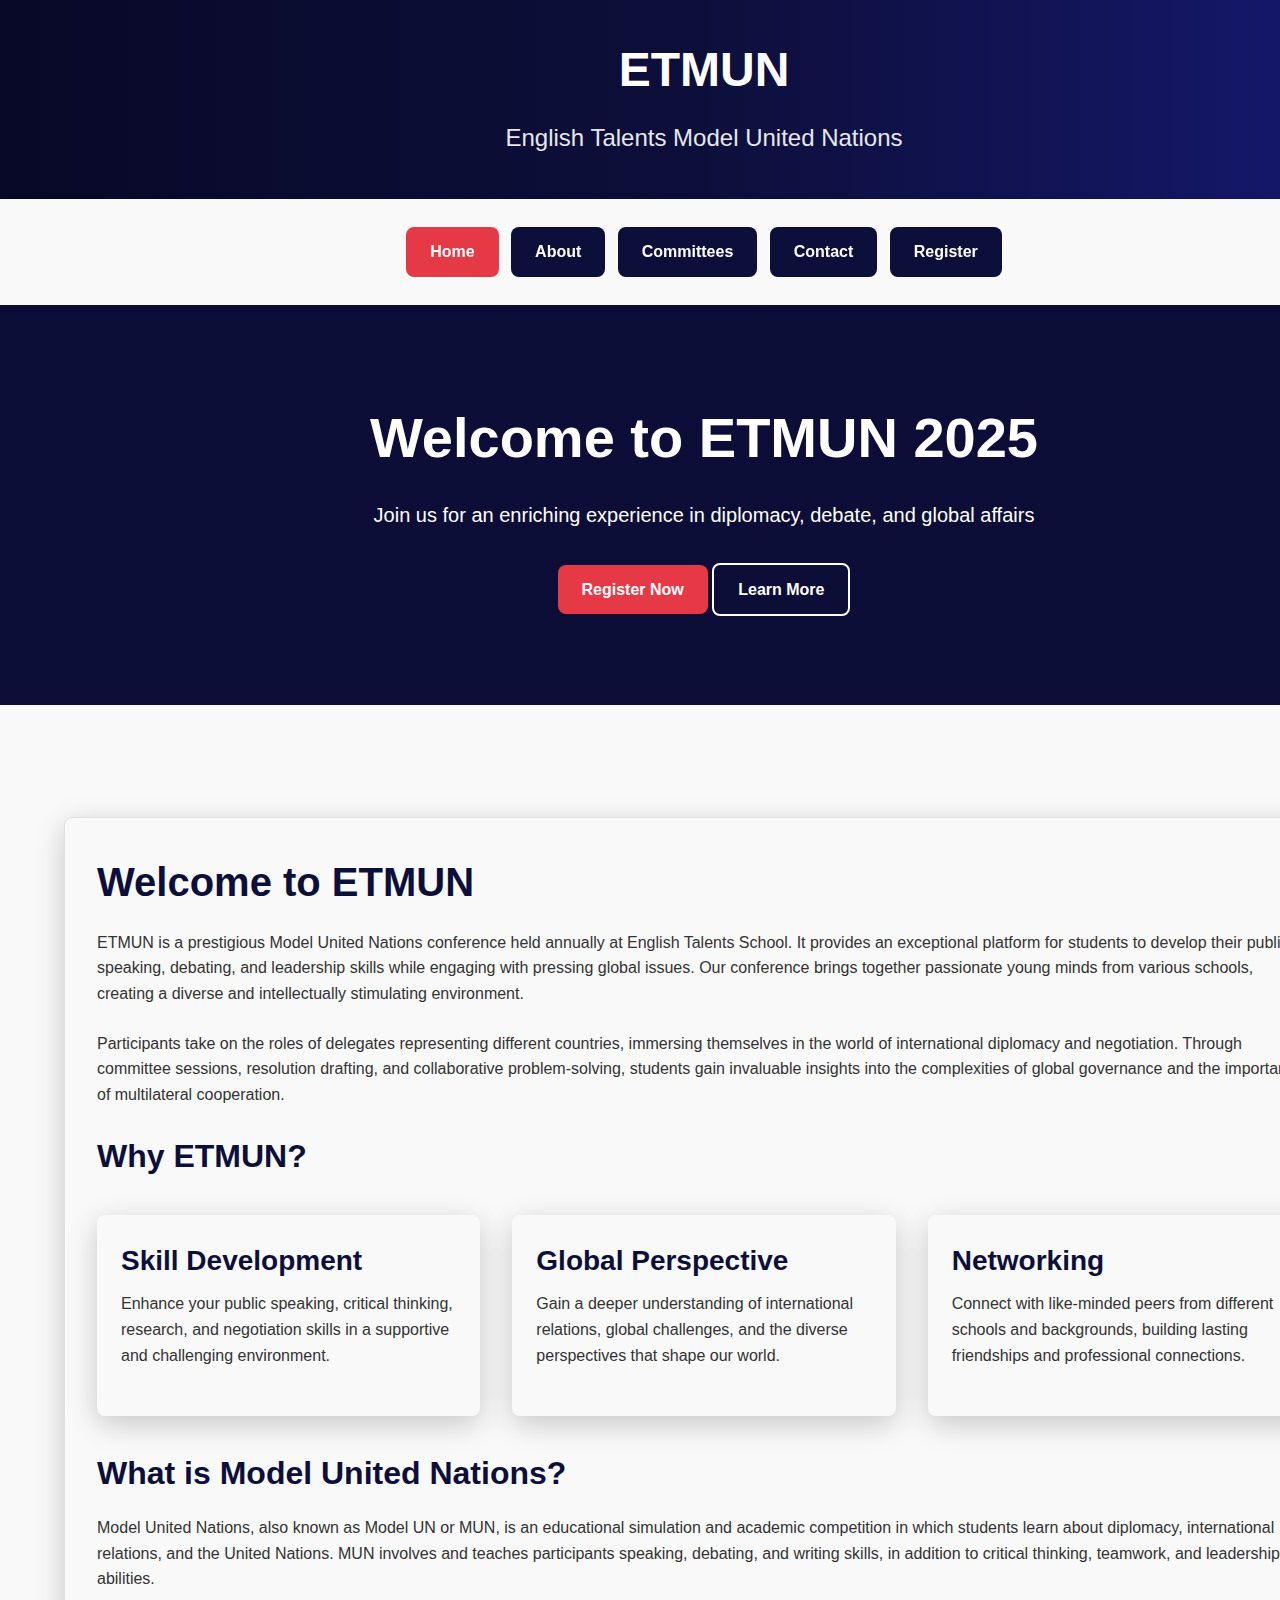
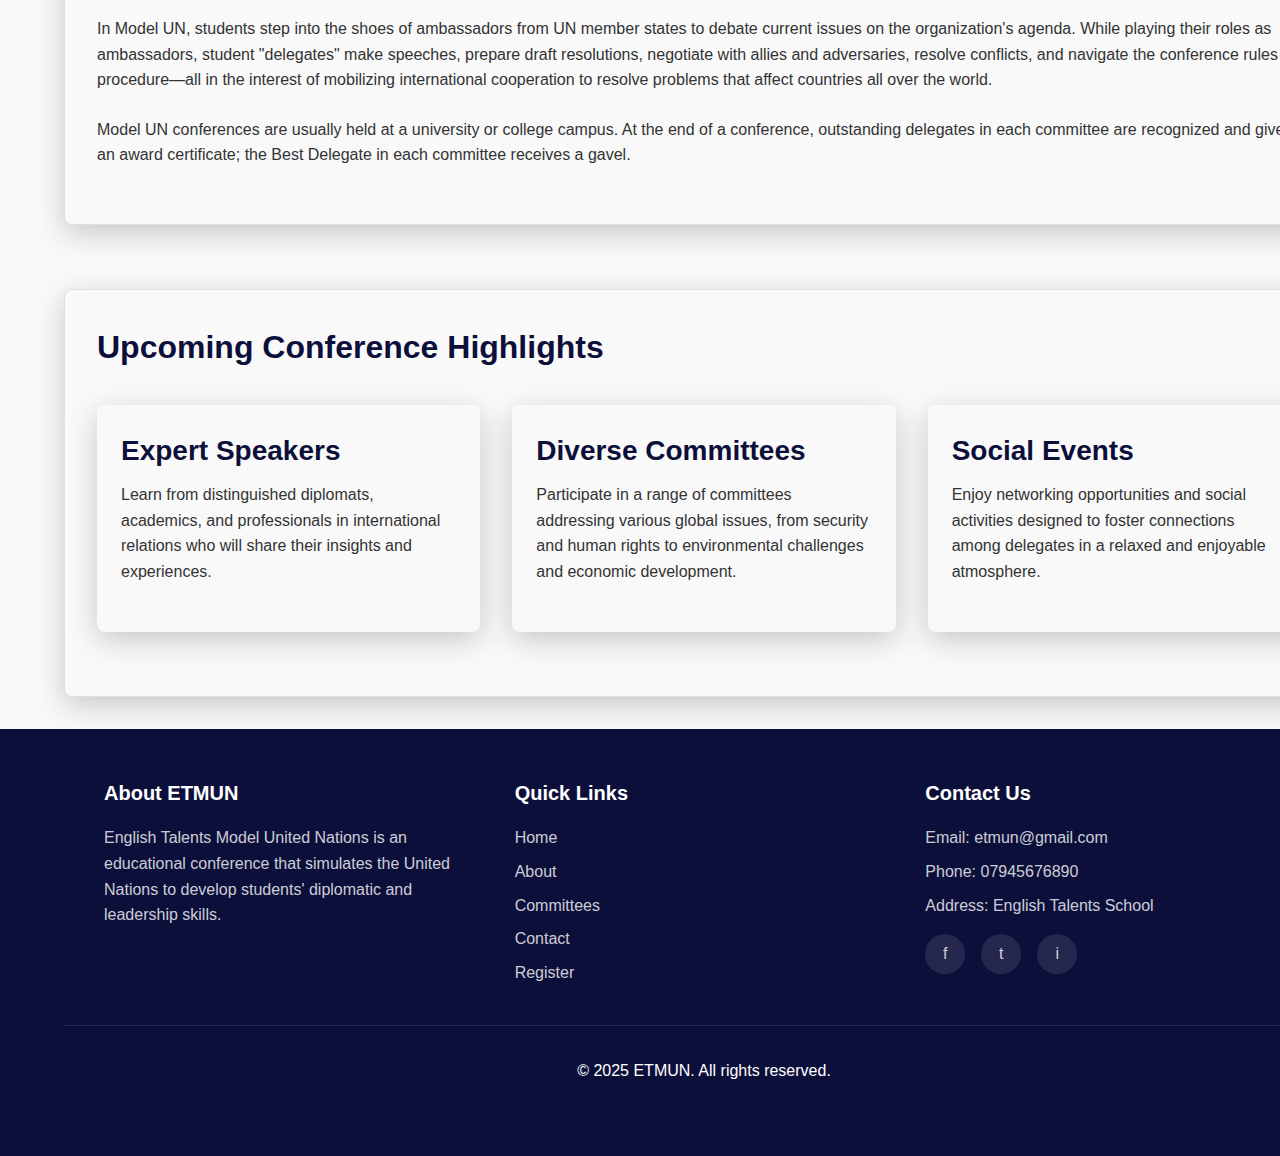
==== commit dc2f42e1: "Resolve merge conflicts in index.html, script.js, and style.css; clean up navigation and layout code" ====
--- a/index.html
+++ b/index.html
@@ -15,29 +15,16 @@
     </header>
 
     <nav>
-<<<<<<< HEAD
       <button class="mobile-menu-btn">☰</button>
       <div class="nav-links">
         <a href="index.html" class="nav-button">Home</a>
         <a href="about.html" class="nav-button">About</a>
         <a href="committees.html" class="nav-button">Committees</a>
-=======
-      <a href="index.html" class="nav-button">Home</a>
-      <a href="about.html" class="nav-button">About</a>
-      <a href="comitties.html" class="nav-button">Committees</a>
-      <a href="contact.html" class="nav-button">Contact</a>
-      <a href="register.html" class="nav-button">Register</a> <br />
-      <div class="hamburger" id="hamburger">
-        <a href="index.html" class="nav-button">Home</a>
-        <a href="about.html" class="nav-button">About</a>
-        <a href="comitties.html" class="nav-button">Committees</a>
->>>>>>> 8047e7dfe6b5752afaeb08aa7292205015712849
         <a href="contact.html" class="nav-button">Contact</a>
         <a href="register.html" class="nav-button">Register</a>
       </div>
     </nav>
 
-<<<<<<< HEAD
     <section class="hero">
       <div class="hero-content">
         <h1>Welcome to ETMUN 2025</h1>
@@ -52,9 +39,6 @@
     <div id="countdown" class="countdown text-center mb-5"></div>
 
     <section id="about-section" class="content">
-=======
-    <section class="content">
->>>>>>> 8047e7dfe6b5752afaeb08aa7292205015712849
       <h1>Welcome to ETMUN</h1>
       <p>
         ETMUN is a prestigious Model United Nations conference held annually at
--- a/style.css
+++ b/style.css
@@ -463,7 +463,6 @@
   
   .nav-button {
     width: 100%;
-<<<<<<< HEAD
     text-align: center;
     margin: 0.25rem 0;
   }
@@ -492,21 +491,5 @@
   
   .footer-container {
     grid-template-columns: 1fr;
-=======
-    padding-top: 5%;
-  }
-  footer {
-    width: 100%;
-  }
-  .content {
-    margin-left: -4%;
-    scale: 0.97;
-  }
-  .titles {
-    font-size: 100%;
-  }
-  .sub-titles {
-    font-size: 100%;
->>>>>>> 8047e7dfe6b5752afaeb08aa7292205015712849
-  }
-}
+  }
+}
